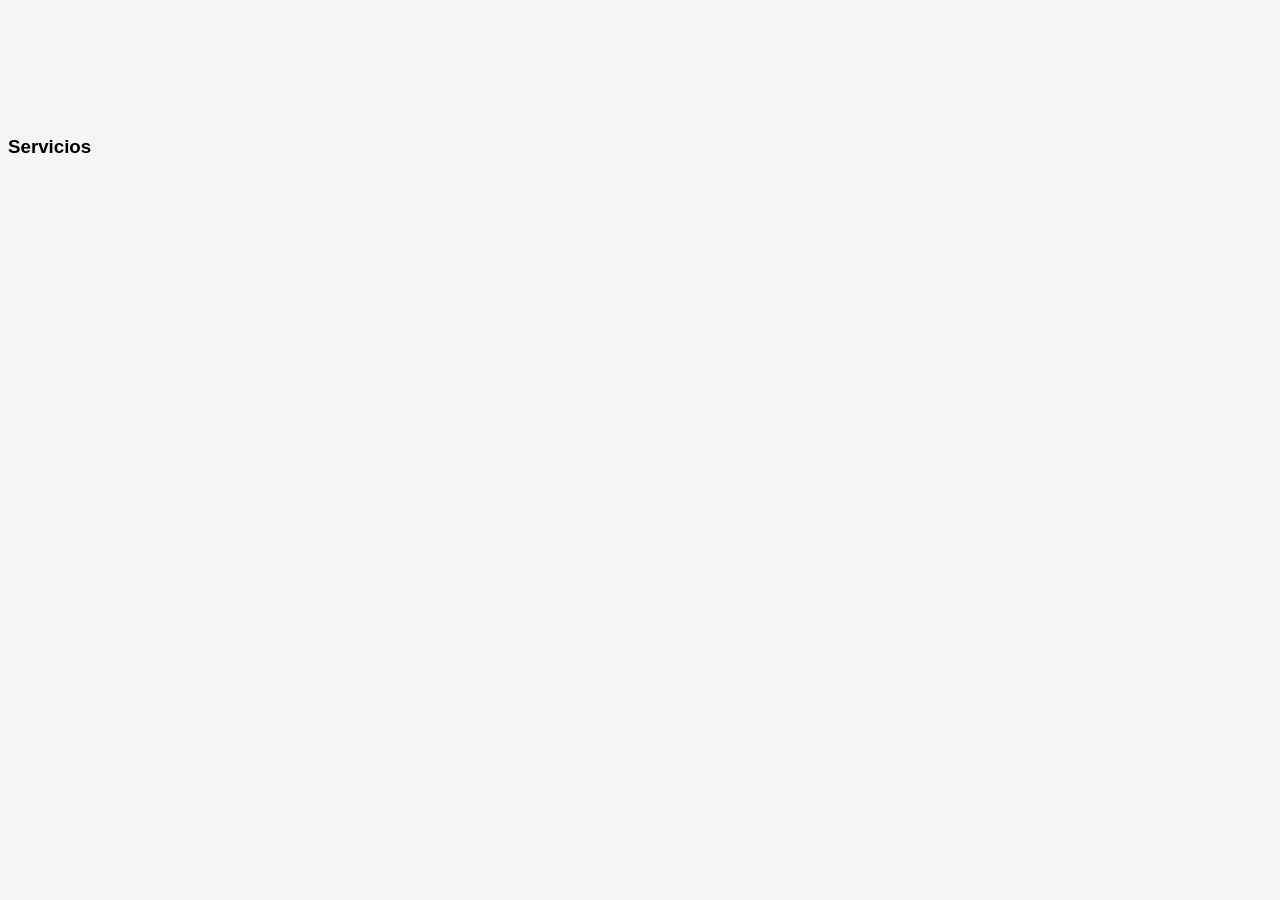
==== reservas-hoteles/detalle.html @ 9b2d3dab "avance detalle" ====
<!DOCTYPE html>
<html lang="es">

<head>

<meta charset="UTF-8">

<title>Detalle Hotel</title>

<link rel="stylesheet" href="style.css">

<script src=\"auth.js\"></script>

</head>

<body onload=\"verificarAutenticacion()\">

<div class="container mt-4">

<h1 id="nombreHotel"></h1>

<img id="imagenHotel" width="600">

<p id="descripcion"></p>

<h3>Servicios</h3>
---- reservas-hoteles/style.css ----
body{

font-family:Arial;
background:#f5f5f5;
padding-top:70px;

}

.hero{

background-image:url("https://images.unsplash.com/photo-1566073771259-6a8506099945");

background-size:cover;
background-position:center;

height:450px;

position:relative;

}

.overlay{

background:rgba(0,0,0,0.4);

height:100%;

display:flex;

align-items:center;

}

.hero-content h1{

color:white;
font-size:50px;
margin-bottom:20px;

}

.buscador{

max-width:500px;
margin:auto;

}

.card img{

height:220px;
object-fit:cover;

}

.precio{

color:#ff385c;
font-weight:bold;

}

.servicio img{

width:70px;
margin-bottom:10px;

}

.servicio{

background:white;

border-radius:10px;

padding:20px;

box-shadow:0 2px 10px rgba(0,0,0,0.1);

}

.footer{

background:#eee;

margin-top:60px;

padding:30px;

}

.cursor-pointer {
  cursor: pointer;
}

.navbar-nav .nav-link:hover {
  color: #fff !important;
}

.nav-link span {
  color: #fff;
  font-weight: 500;
}
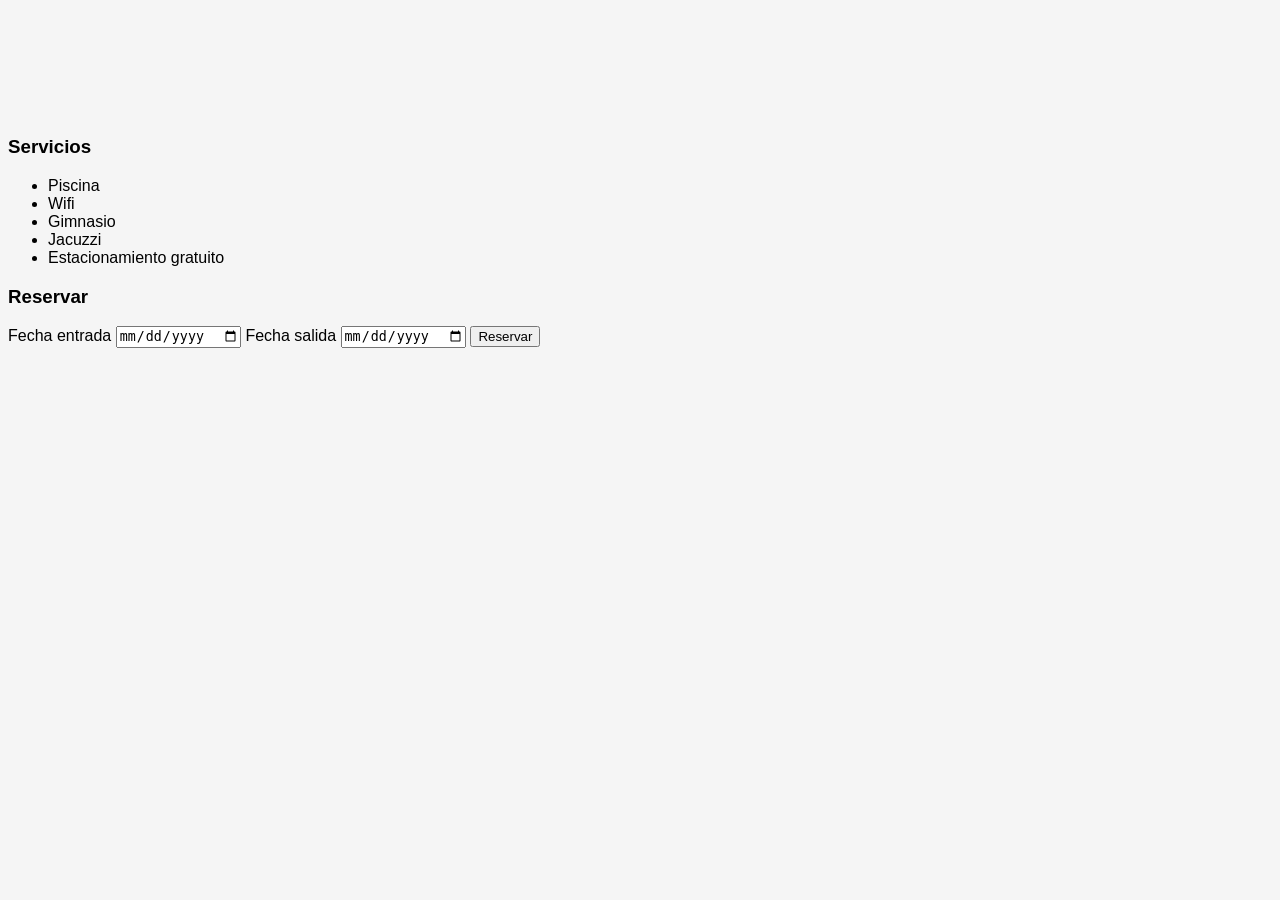
==== commit 8041030e: "detalle" ====
--- a/reservas-hoteles/detalle.html
+++ b/reservas-hoteles/detalle.html
@@ -23,4 +23,33 @@
 
 <p id="descripcion"></p>
 
-<h3>Servicios</h3>+<h3>Servicios</h3>
+
+<ul>
+
+<li>Piscina</li>
+<li>Wifi</li>
+<li>Gimnasio</li>
+<li>Jacuzzi</li>
+<li>Estacionamiento gratuito</li>
+
+</ul>
+
+<h3>Reservar</h3>
+
+<label>Fecha entrada</label>
+<input type="date" id="entrada">
+
+<label>Fecha salida</label>
+<input type="date" id="salida">
+
+<button class="btn btn-primary mt-3">
+Reservar
+</button>
+
+</div>
+
+<script src="detalle.js"></script>
+
+</body>
+</html>
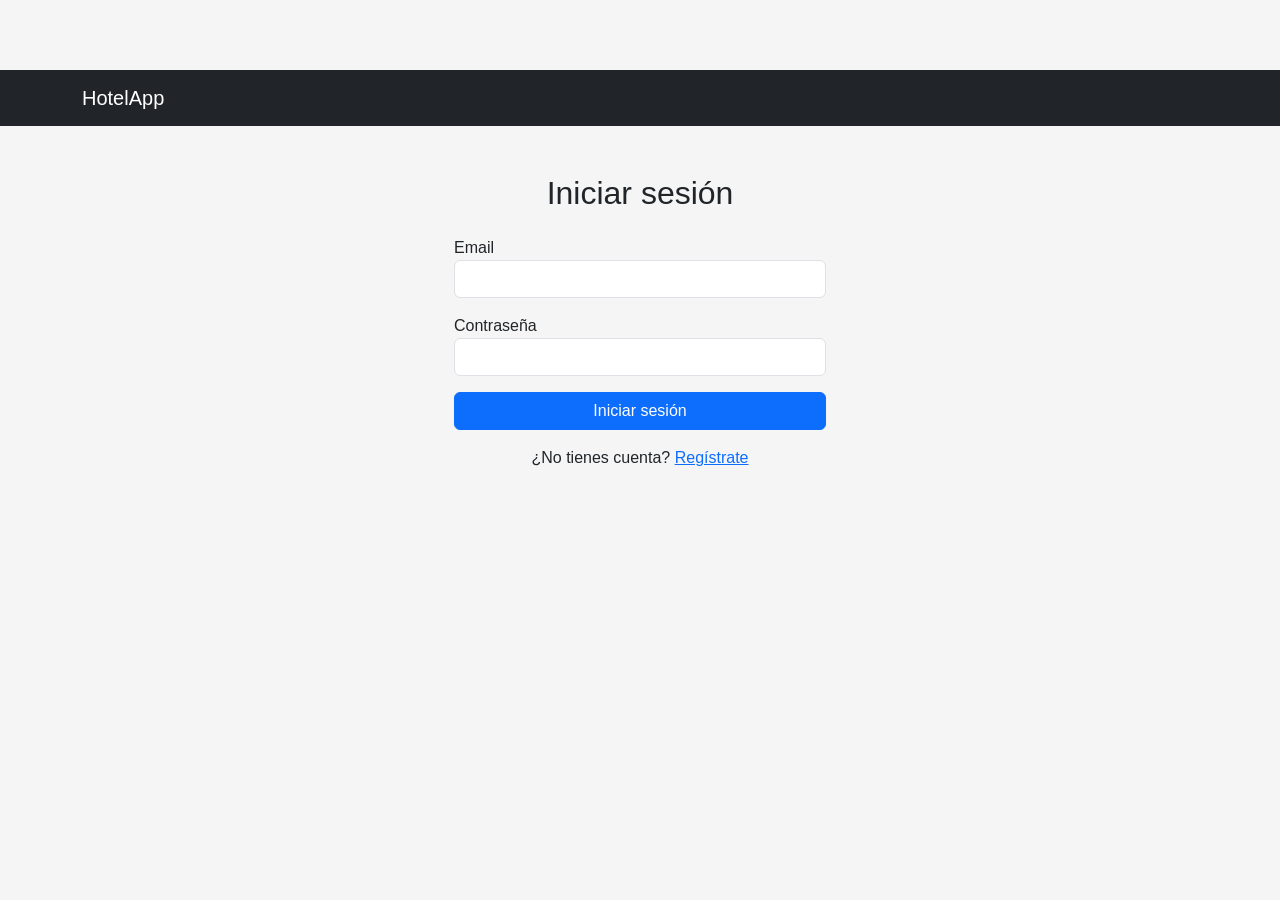
==== commit 2162ef19: "Mejoras: UI moderna, opiniones, reservas" ====
--- a/reservas-hoteles/detalle.html
+++ b/reservas-hoteles/detalle.html
@@ -1,55 +1,53 @@
 <!DOCTYPE html>
 <html lang="es">
-
 <head>
-
 <meta charset="UTF-8">
-
 <title>Detalle Hotel</title>
 
 <link rel="stylesheet" href="style.css">
-
-<script src=\"auth.js\"></script>
-
+<script src="auth.js"></script>
 </head>
 
-<body onload=\"verificarAutenticacion()\">
+<body onload="verificarAutenticacion()">
 
-<div class="container mt-4">
+<div class="detalle-container">
 
 <h1 id="nombreHotel"></h1>
 
-<img id="imagenHotel" width="600">
+<img id="imagenHotel">
 
 <p id="descripcion"></p>
 
-<h3>Servicios</h3>
-
-<ul>
-
-<li>Piscina</li>
-<li>Wifi</li>
-<li>Gimnasio</li>
-<li>Jacuzzi</li>
-<li>Estacionamiento gratuito</li>
-
-</ul>
-
 <h3>Reservar</h3>
 
-<label>Fecha entrada</label>
 <input type="date" id="entrada">
-
-<label>Fecha salida</label>
 <input type="date" id="salida">
 
-<button class="btn btn-primary mt-3">
-Reservar
+<button onclick="reservar()" class="btn btn-primary mt-3">
+Reservar y pagar
 </button>
+
+<h3 class="mt-4">Opiniones</h3>
+
+<textarea id="comentario" class="form-control mb-2"></textarea>
+
+<select id="rating" class="form-control mb-2">
+<option value="5">⭐⭐⭐⭐⭐</option>
+<option value="4">⭐⭐⭐⭐</option>
+<option value="3">⭐⭐⭐</option>
+<option value="2">⭐⭐</option>
+<option value="1">⭐</option>
+</select>
+
+<button onclick="enviarOpinion()" class="btn btn-success">
+Enviar opinión
+</button>
+
+<div id="listaOpiniones" class="mt-3"></div>
 
 </div>
 
-<script src="detalle.js"></script>
+<script type="module" src="detalle.js"></script>
 
 </body>
 </html>
--- a/reservas-hoteles/style.css
+++ b/reservas-hoteles/style.css
@@ -100,4 +100,31 @@
 .nav-link span {
   color: #fff;
   font-weight: 500;
+}
+.hotel-card {
+  border-radius: 15px;
+  overflow: hidden;
+  transition: 0.3s;
+}
+
+.hotel-card:hover {
+  transform: translateY(-10px);
+  box-shadow: 0 10px 25px rgba(0,0,0,0.2);
+}
+
+.img-container img {
+  width: 100%;
+  height: 220px;
+  object-fit: cover;
+  transition: 0.4s;
+}
+
+.hotel-card:hover img {
+  transform: scale(1.1);
+}
+
+.buscador {
+  border-radius: 30px;
+  padding: 15px;
+  box-shadow: 0 5px 15px rgba(0,0,0,0.2);
 }
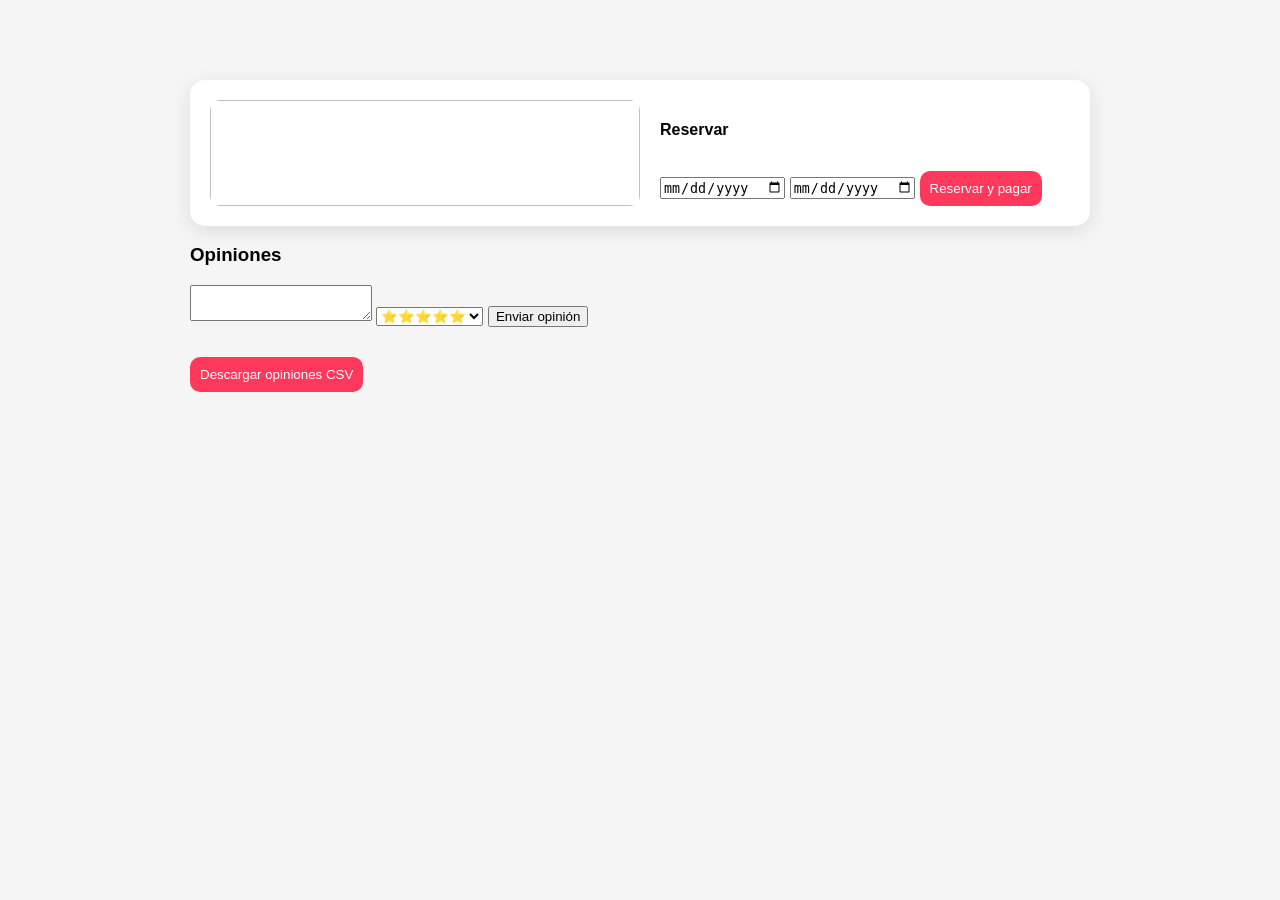
==== commit 0701d296: "arreglos" ====
--- a/reservas-hoteles/detalle.html
+++ b/reservas-hoteles/detalle.html
@@ -4,34 +4,50 @@
 <meta charset="UTF-8">
 <title>Detalle Hotel</title>
 
-<link rel="stylesheet" href="style.css">
-<script src="auth.js"></script>
+<link rel="stylesheet" href="detalle.css">
+<script type="module" src="auth.js"></script>
 </head>
 
 <body onload="verificarAutenticacion()">
 
 <div class="detalle-container">
 
-<h1 id="nombreHotel"></h1>
+<div class="detalle-card">
 
-<img id="imagenHotel">
+<img id="imagenHotel" class="img-detalle">
 
+<div class="info">
+<h2 id="nombreHotel"></h2>
 <p id="descripcion"></p>
 
-<h3>Reservar</h3>
+<h4>Reservar</h4>
 
 <input type="date" id="entrada">
 <input type="date" id="salida">
 
-<button onclick="reservar()" class="btn btn-primary mt-3">
+<button onclick="mostrarPago()" class="btn-reservar">
 Reservar y pagar
 </button>
 
-<h3 class="mt-4">Opiniones</h3>
+</div>
 
-<textarea id="comentario" class="form-control mb-2"></textarea>
+</div>
 
-<select id="rating" class="form-control mb-2">
+<!-- PAGO -->
+<div id="metodosPago" class="metodos hidden">
+<h3>Selecciona método de pago</h3>
+
+<button onclick="pagar('Nequi')">Nequi</button>
+<button onclick="pagar('Bancolombia')">Bancolombia</button>
+<button onclick="pagar('Davivienda')">Davivienda</button>
+
+</div>
+
+<h3>Opiniones</h3>
+
+<textarea id="comentario"></textarea>
+
+<select id="rating">
 <option value="5">⭐⭐⭐⭐⭐</option>
 <option value="4">⭐⭐⭐⭐</option>
 <option value="3">⭐⭐⭐</option>
@@ -39,11 +55,14 @@
 <option value="1">⭐</option>
 </select>
 
-<button onclick="enviarOpinion()" class="btn btn-success">
-Enviar opinión
+<button onclick="enviarOpinion()">Enviar opinión</button>
+
+<div id="listaOpiniones"></div>
+
+<!-- 🔥 BOTÓN NUEVO -->
+<button id="btnCSV" class="btn-reservar">
+Descargar opiniones CSV
 </button>
-
-<div id="listaOpiniones" class="mt-3"></div>
 
 </div>
 
--- a/reservas-hoteles/detalle.css
+++ b/reservas-hoteles/detalle.css
@@ -0,0 +1,54 @@
+body{
+font-family: Arial;
+background:#f5f5f5;
+}
+
+.detalle-container{
+max-width:900px;
+margin:auto;
+margin-top:80px;
+}
+
+.detalle-card{
+display:flex;
+gap:20px;
+background:white;
+padding:20px;
+border-radius:15px;
+box-shadow:0 5px 20px rgba(0,0,0,0.1);
+}
+
+.img-detalle{
+width:50%;
+border-radius:10px;
+object-fit:cover;
+}
+
+.info{
+flex:1;
+}
+
+.btn-reservar{
+background:#ff385c;
+color:white;
+border:none;
+padding:10px;
+border-radius:10px;
+margin-top:10px;
+cursor:pointer;
+}
+
+.metodos{
+margin-top:20px;
+background:white;
+padding:20px;
+border-radius:10px;
+}
+
+.hidden{
+display:none;
+}
+
+#listaOpiniones{
+margin-top:20px;
+}
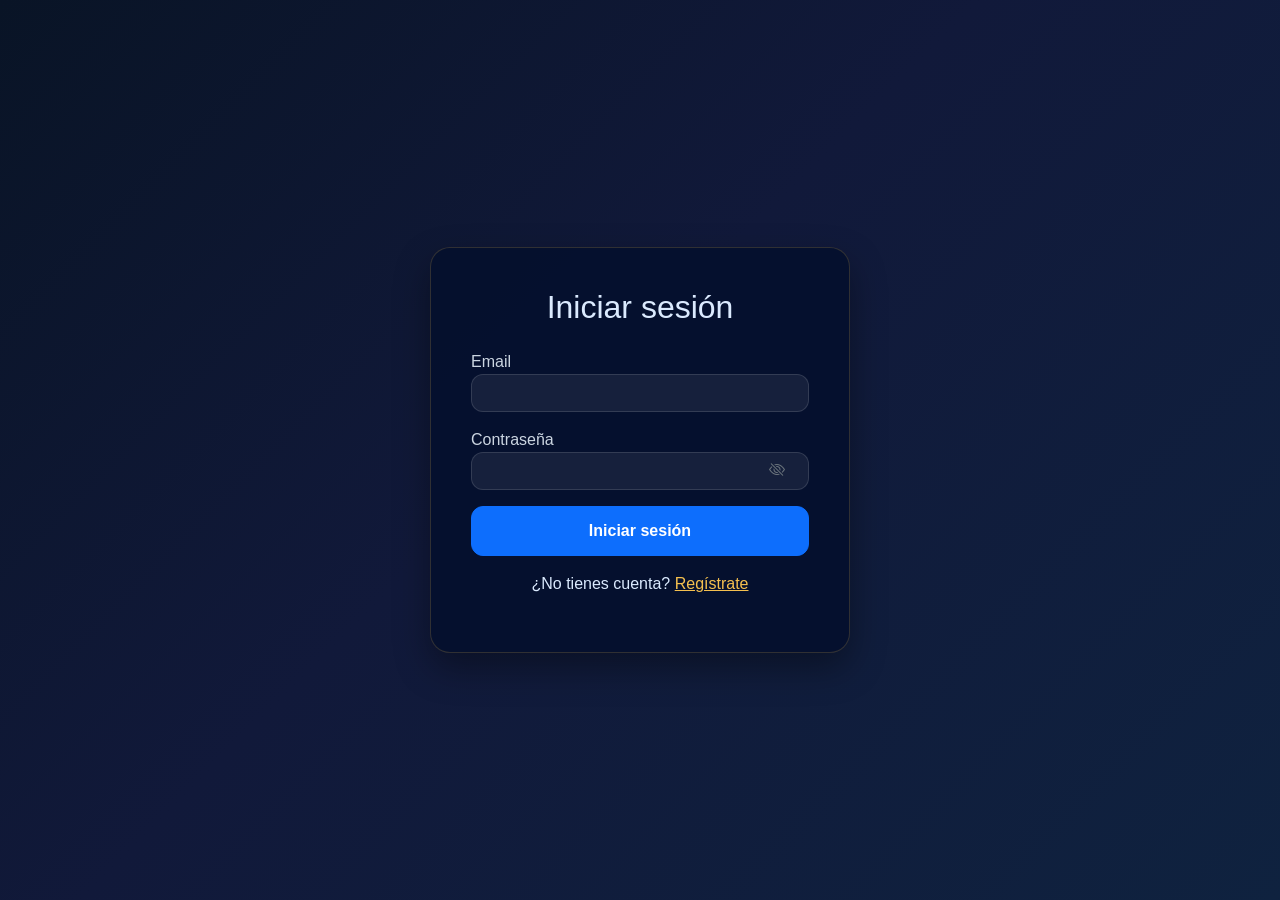
==== commit 07843688: "Frontend final" ====
--- a/reservas-hoteles/detalle.html
+++ b/reservas-hoteles/detalle.html
@@ -4,11 +4,15 @@
 <meta charset="UTF-8">
 <title>Detalle Hotel</title>
 
+<link rel="stylesheet" href="https://cdn.jsdelivr.net/npm/bootstrap@5.3.3/dist/css/bootstrap.min.css">
+<link rel="stylesheet" href="https://cdn.jsdelivr.net/npm/bootstrap-icons@1.11.3/font/bootstrap-icons.min.css">
 <link rel="stylesheet" href="detalle.css">
 <script type="module" src="auth.js"></script>
 </head>
 
 <body onload="verificarAutenticacion()">
+
+<a href="index.html" class="btn btn-outline-light btn-sm volver-btn-flotante"><i class="bi bi-arrow-left"></i> Volver</a>
 
 <div class="detalle-container">
 
@@ -20,13 +24,35 @@
 <h2 id="nombreHotel"></h2>
 <p id="descripcion"></p>
 
-<h4>Reservar</h4>
+<div class="detalles-hotel">
+  <p>Precio: <span id="precioHotel">$0</span> por noche</p>
+  <p>Capacidad: <span id="capacidadHotel">0</span> huespedes</p>
+  <p>Calificacion: <span id="calificacionHotel">Sin calificaciones</span></p>
+</div>
 
-<input type="date" id="entrada">
-<input type="date" id="salida">
+<div class="hotel-detalles-adicionales">
+  <p><strong>Tipo:</strong> <span id="tipoHotel">-</span></p>
+  <p><strong>Ubicación:</strong> <span id="ubicacionHotel">-</span></p>
+  <p><strong>Habitaciones:</strong> <span id="habitacionesHotel">-</span></p>
+  <p><strong>Baños:</strong> <span id="banosHotel">-</span></p>
+  <div>
+    <strong>Amenities:</strong>
+    <ul id="amenitiesHotel" class="amenities-list"></ul>
+  </div>
+</div>
+
+<h4>Selecciona fechas</h4>
+
+<input type="date" id="entrada" placeholder="Entrada" required>
+<input type="date" id="salida" placeholder="Salida" required>
+
+<div id="resumenReserva" class="resumen-reserva hidden">
+  <p>Noches: <strong id="totalNoches">0</strong></p>
+  <p>Total: <strong id="totalPrecio">$0</strong></p>
+</div>
 
 <button onclick="mostrarPago()" class="btn-reservar">
-Reservar y pagar
+💳 Reservar y pagar
 </button>
 
 </div>
@@ -44,10 +70,11 @@
 </div>
 
 <h3>Opiniones</h3>
+<div id="listaOpiniones" class="lista-opiniones mb-3"></div>
 
-<textarea id="comentario"></textarea>
+<textarea id="comentario" class="form-control mb-2" placeholder="Escribe tu opinión"></textarea>
 
-<select id="rating">
+<select id="rating" class="form-select mb-3">
 <option value="5">⭐⭐⭐⭐⭐</option>
 <option value="4">⭐⭐⭐⭐</option>
 <option value="3">⭐⭐⭐</option>
@@ -55,14 +82,9 @@
 <option value="1">⭐</option>
 </select>
 
-<button onclick="enviarOpinion()">Enviar opinión</button>
+<button onclick="enviarOpinion()" class="btn btn-outline-primary">Enviar opinión</button>
 
-<div id="listaOpiniones"></div>
-
-<!-- 🔥 BOTÓN NUEVO -->
-<button id="btnCSV" class="btn-reservar">
-Descargar opiniones CSV
-</button>
+  </div>
 
 </div>
 
--- a/reservas-hoteles/detalle.css
+++ b/reservas-hoteles/detalle.css
@@ -1,48 +1,147 @@
 body{
-font-family: Arial;
-background:#f5f5f5;
+font-family: Arial, sans-serif;
+background: #1a1a1a;
+color: #f0f0f0;
+min-height: 100vh;
 }
 
 .detalle-container{
 max-width:900px;
 margin:auto;
-margin-top:80px;
+margin-top:0;
+padding: 20px;
 }
 
 .detalle-card{
 display:flex;
 gap:20px;
-background:white;
-padding:20px;
-border-radius:15px;
-box-shadow:0 5px 20px rgba(0,0,0,0.1);
+background: #333;
+padding:30px;
+border-radius:20px;
+box-shadow:0 10px 30px rgba(0,0,0,0.5);
+transition: 0.3s;
+}
+
+.detalle-card:hover {
+  transform: translateY(-5px);
+  box-shadow: 0 15px 40px rgba(0,0,0,0.2);
 }
 
 .img-detalle{
 width:50%;
-border-radius:10px;
+height: 400px;
+border-radius:15px;
 object-fit:cover;
+transition: 0.3s;
+}
+
+.img-detalle:hover {
+  transform: scale(1.02);
 }
 
 .info{
 flex:1;
 }
 
+.info h2 {
+  color: #d4af37;
+  margin-bottom: 15px;
+}
+
+.info h4 {
+  color: #f0f0f0;
+  margin: 20px 0 10px 0;
+}
+
+.detalles-hotel {
+  background: #444;
+  padding: 15px;
+  border-radius: 10px;
+  margin: 15px 0;
+  border-left: 4px solid #d4af37;
+}
+
+.detalles-hotel p {
+  margin: 8px 0;
+  font-size: 14px;
+}
+
+.resumen-reserva {
+  background: #444;
+  padding: 15px;
+  border-radius: 10px;
+  margin: 15px 0;
+  border-left: 4px solid #10b981;
+}
+
+.resumen-reserva p {
+  margin: 5px 0;
+  font-size: 14px;
+}
+
+.resumen-reserva strong {
+  color: #059669;
+}
+
+input[type="date"] {
+  padding: 10px;
+  border: 2px solid #ddd;
+  border-radius: 10px;
+  margin-right: 10px;
+  transition: 0.3s;
+}
+
+input[type="date"]:focus {
+  border-color: #d4af37;
+  outline: none;
+}
+
 .btn-reservar{
-background:#ff385c;
+background: linear-gradient(45deg, #d4af37, #ffd700);
 color:white;
 border:none;
-padding:10px;
-border-radius:10px;
-margin-top:10px;
+padding:15px 30px;
+border-radius:25px;
+margin-top:20px;
 cursor:pointer;
+font-weight: bold;
+transition: 0.3s;
+box-shadow: 0 5px 15px rgba(255,56,92,0.3);
+}
+
+.btn-reservar:hover {
+  background: linear-gradient(45deg, #e63946, #ff385c);
+  transform: translateY(-2px);
+  box-shadow: 0 8px 20px rgba(255,56,92,0.4);
 }
 
 .metodos{
-margin-top:20px;
-background:white;
-padding:20px;
-border-radius:10px;
+margin-top:30px;
+background: white;
+padding:30px;
+border-radius:15px;
+box-shadow: 0 5px 20px rgba(0,0,0,0.1);
+}
+
+.metodos h3 {
+  color: #333;
+  margin-bottom: 20px;
+}
+
+.metodos button {
+  background: #f8f9fa;
+  border: 2px solid #ddd;
+  padding: 10px 20px;
+  border-radius: 10px;
+  margin: 5px;
+  cursor: pointer;
+  transition: 0.3s;
+}
+
+.metodos button:hover {
+  background: #ff385c;
+  color: white;
+  border-color: #ff385c;
 }
 
 .hidden{
@@ -50,5 +149,56 @@
 }
 
 #listaOpiniones{
-margin-top:20px;
+margin-top:30px;
+background: white;
+padding: 20px;
+border-radius: 15px;
+box-shadow: 0 2px 10px rgba(0,0,0,0.1);
+}
+
+#listaOpiniones div {
+  padding: 10px;
+  border-bottom: 1px solid #eee;
+  margin-bottom: 10px;
+}
+
+textarea, select {
+  width: 100%;
+  padding: 10px;
+  border: 2px solid #ddd;
+  border-radius: 10px;
+  margin: 10px 0;
+  transition: 0.3s;
+}
+
+textarea:focus, select:focus {
+  border-color: #ff385c;
+  outline: none;
+}
+
+.volver-btn-flotante {
+  position: fixed;
+  top: 20px;
+  left: 20px;
+  z-index: 1000;
+  transition: all 0.3s ease;
+  border: 2px solid rgba(255, 255, 255, 0.8) !important;
+  font-weight: 500;
+  background-color: rgba(0, 0, 0, 0.6) !important;
+  color: white !important;
+  padding: 10px 15px !important;
+  border-radius: 8px;
+  box-shadow: 0 4px 12px rgba(0, 0, 0, 0.3);
+}
+
+.volver-btn-flotante:hover {
+  background-color: rgba(0, 0, 0, 0.8) !important;
+  border-color: white !important;
+  color: white !important;
+  transform: translateX(-3px);
+  box-shadow: 0 6px 16px rgba(0, 0, 0, 0.4);
+}
+
+.volver-btn-flotante i {
+  margin-right: 5px;
 }
